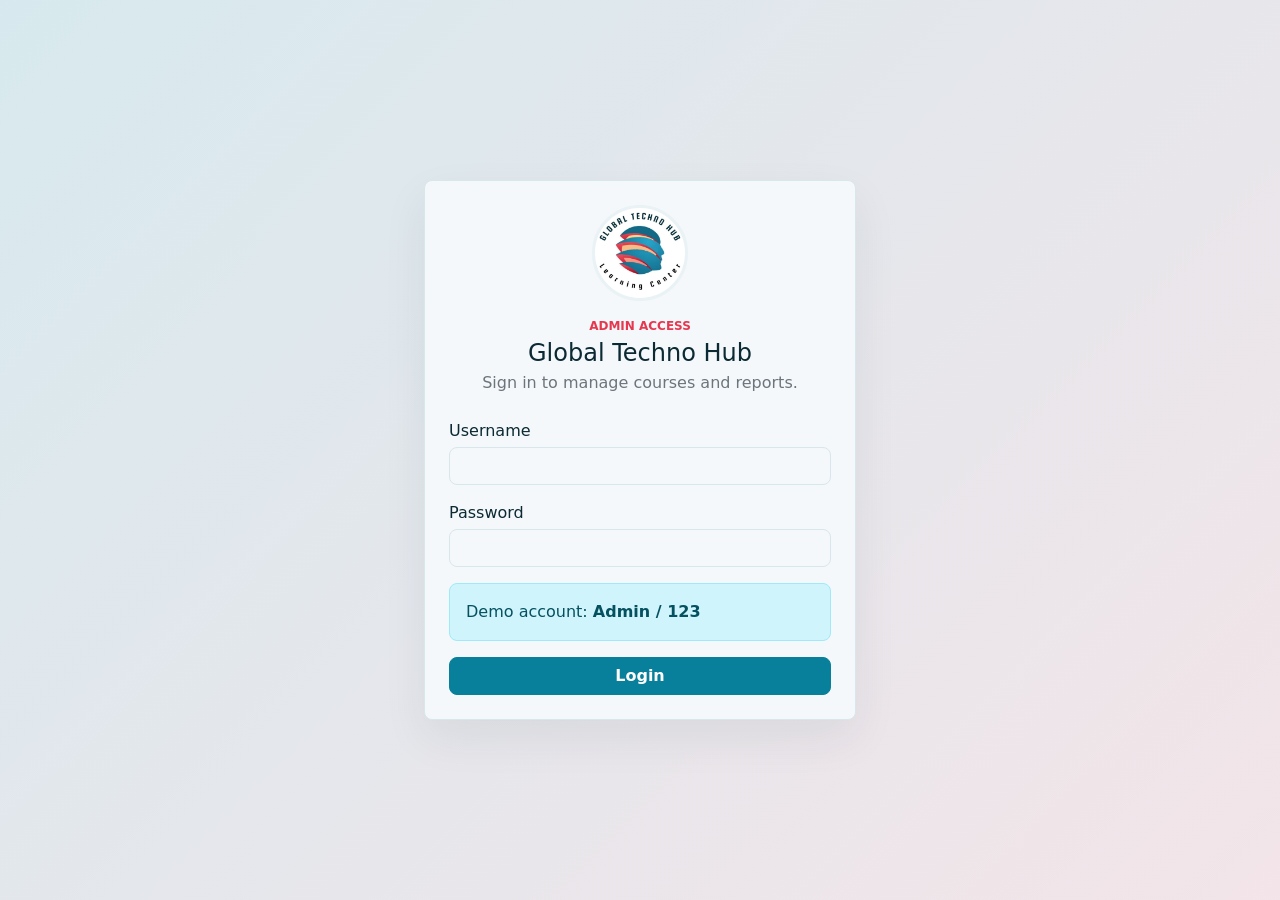
==== admin.html @ 3a6c4b47 "justine" ====
<!DOCTYPE html>
<html lang="en">
<head>
  <meta charset="UTF-8">
  <meta name="viewport" content="width=device-width, initial-scale=1.0">
  <title>Admin | Global Techno Hub</title>
  <link href="https://cdn.jsdelivr.net/npm/bootstrap@5.3.3/dist/css/bootstrap.min.css" rel="stylesheet">
  <link rel="stylesheet" href="styles.css">
</head>
<body>
  <section class="login-shell" id="adminLogin">
    <div class="card login-card">
      <div class="card-body p-4">
        <div class="text-center mb-4">
          <img src="assets/global-techno-hub-logo.jpg" alt="Global Techno Hub Learning Center logo" class="login-logo mb-3">
          <p class="section-label mb-1">Admin access</p>
          <h1 class="h4 mb-1">Global Techno Hub</h1>
          <p class="text-secondary mb-0">Sign in to manage courses and reports.</p>
        </div>
        <form id="adminLoginForm" class="vstack gap-3">
          <label class="form-label mb-0">
            Username
            <input class="form-control mt-1" id="adminUsername" type="text" autocomplete="username" required>
          </label>
          <label class="form-label mb-0">
            Password
            <input class="form-control mt-1" id="adminPassword" type="password" autocomplete="current-password" required>
          </label>
          <p class="alert alert-info mb-0">Demo account: <strong>Admin / 123</strong></p>
          <p class="alert alert-danger d-none mb-0" id="loginError">Invalid username or password.</p>
          <button class="btn btn-primary w-100" type="submit">Login</button>
        </form>
      </div>
    </div>
  </section>

  <div class="d-none" id="adminApp">
    <nav class="navbar navbar-expand-lg bg-white border-bottom sticky-top">
      <div class="container-fluid px-3 px-lg-4">
        <a class="navbar-brand d-flex align-items-center gap-3" href="index.html">
          <img src="assets/global-techno-hub-logo.jpg" alt="Global Techno Hub Learning Center logo" class="brand-logo">
          <span class="lh-sm">
            <strong class="d-block">Global Techno Hub</strong>
            <small class="text-secondary">Admin Dashboard</small>
          </span>
        </a>
        <button class="navbar-toggler" type="button" data-bs-toggle="collapse" data-bs-target="#adminNavigation" aria-controls="adminNavigation" aria-expanded="false" aria-label="Toggle navigation">
          <span class="navbar-toggler-icon"></span>
        </button>
        <div class="collapse navbar-collapse" id="adminNavigation">
          <ul class="navbar-nav ms-auto gap-lg-1">
            <li class="nav-item"><a class="nav-link active" aria-current="page" href="#dashboard">Dashboard</a></li>
            <li class="nav-item"><a class="nav-link" href="#courses">Courses</a></li>
            <li class="nav-item"><a class="nav-link" href="#learners">Learners</a></li>
            <li class="nav-item"><a class="nav-link" href="#documents">Documents</a></li>
            <li class="nav-item"><a class="nav-link" href="#reports">Reports</a></li>
            <li class="nav-item"><a class="nav-link" href="#automation">Automation</a></li>
            <li class="nav-item"><a class="nav-link" href="#admin">Admin</a></li>
          </ul>
          <button class="btn btn-outline-secondary ms-lg-3 mt-2 mt-lg-0" type="button" id="adminLogout">Logout</button>
        </div>
      </div>
    </nav>

    <main class="container-fluid px-3 px-lg-4 py-4">
      <header class="d-flex flex-column flex-xl-row justify-content-between gap-3 mb-4">
        <div>
          <p class="section-label mb-1">Training operations</p>
          <h1 class="display-title mb-0">Admin LMS Dashboard</h1>
        </div>
        <div class="d-flex flex-wrap gap-2 align-items-start">
          <button class="btn btn-outline-secondary" type="button">Search</button>
          <button class="btn btn-outline-secondary" type="button">Import</button>
          <button class="btn btn-primary" type="button" data-bs-toggle="modal" data-bs-target="#courseModal">New Course</button>
        </div>
      </header>

      <section class="row g-3 mb-3" id="dashboard" aria-label="Learning management summary">
        <div class="col-12 col-sm-6 col-xl-3">
          <article class="card metric-card h-100">
            <div class="card-body">
              <span class="text-secondary">Active courses</span>
              <strong class="metric-value d-block">12</strong>
              <small class="text-secondary">4 delivering this week</small>
            </div>
          </article>
        </div>
        <div class="col-12 col-sm-6 col-xl-3">
          <article class="card metric-card h-100">
            <div class="card-body">
              <span class="text-secondary">Learners tracked</span>
              <strong class="metric-value d-block">186</strong>
              <small class="text-secondary">78% average progress</small>
            </div>
          </article>
        </div>
        <div class="col-12 col-sm-6 col-xl-3">
          <article class="card metric-card h-100">
            <div class="card-body">
              <span class="text-secondary">Completion rate</span>
              <strong class="metric-value d-block">84%</strong>
              <small class="text-secondary">+9% from last month</small>
            </div>
          </article>
        </div>
        <div class="col-12 col-sm-6 col-xl-3">
          <article class="card metric-card h-100">
            <div class="card-body">
              <span class="text-secondary">Open reports</span>
              <strong class="metric-value d-block">7</strong>
              <small class="text-secondary">2 need review</small>
            </div>
          </article>
        </div>
      </section>

      <section class="row g-3 mb-3">
        <div class="col-12 col-xl-8" id="courses">
          <section class="card h-100">
            <div class="card-body">
              <div class="d-flex flex-column flex-md-row justify-content-between gap-3 mb-3">
                <div>
                  <p class="section-label mb-1">Deliver courses</p>
                  <h2 class="h5 mb-0">Course Catalog</h2>
                </div>
                <div class="btn-group align-self-start" role="group" aria-label="Course filter">
                  <button class="btn btn-outline-primary active" type="button" data-filter="all">All</button>
                  <button class="btn btn-outline-primary" type="button" data-filter="live">Live</button>
                  <button class="btn btn-outline-primary" type="button" data-filter="draft">Draft</button>
                </div>
              </div>

              <div class="vstack gap-3" id="courseList">
                <article class="card course-card" data-status="live">
                  <div class="row g-0">
                    <div class="col-md-3 course-strip course-strip-primary"><span>01</span></div>
                    <div class="col-md-9">
                      <div class="card-body">
                        <div class="d-flex justify-content-between gap-2 mb-2">
                          <h3 class="h6 mb-0">OJT Onboarding Essentials</h3>
                          <span class="badge text-bg-success">Live</span>
                        </div>
                        <p class="text-secondary mb-3">Role orientation, workplace policies, and required first-week modules.</p>
                        <div class="d-flex justify-content-between small mb-1"><span>Progress</span><strong>92%</strong></div>
                        <div class="progress" role="progressbar" aria-label="Onboarding Essentials progress" aria-valuenow="92" aria-valuemin="0" aria-valuemax="100">
                          <div class="progress-bar" style="width: 92%"></div>
                        </div>
                      </div>
                    </div>
                  </div>
                </article>

                <article class="card course-card" data-status="live">
                  <div class="row g-0">
                    <div class="col-md-3 course-strip course-strip-coral"><span>02</span></div>
                    <div class="col-md-9">
                      <div class="card-body">
                        <div class="d-flex justify-content-between gap-2 mb-2">
                          <h3 class="h6 mb-0">Safety and Compliance</h3>
                          <span class="badge text-bg-success">Live</span>
                        </div>
                        <p class="text-secondary mb-3">Incident reporting, lab safety, data privacy, and compliance checks.</p>
                        <div class="d-flex justify-content-between small mb-1"><span>Progress</span><strong>76%</strong></div>
                        <div class="progress" role="progressbar" aria-label="Safety and Compliance progress" aria-valuenow="76" aria-valuemin="0" aria-valuemax="100">
                          <div class="progress-bar bg-coral" style="width: 76%"></div>
                        </div>
                      </div>
                    </div>
                  </div>
                </article>

                <article class="card course-card" data-status="draft">
                  <div class="row g-0">
                    <div class="col-md-3 course-strip course-strip-sand"><span>03</span></div>
                    <div class="col-md-9">
                      <div class="card-body">
                        <div class="d-flex justify-content-between gap-2 mb-2">
                          <h3 class="h6 mb-0">Supervisor Skills Workshop</h3>
                          <span class="badge text-bg-warning">Draft</span>
                        </div>
                        <p class="text-secondary mb-3">Coaching checklists, feedback templates, and learner evaluation rubrics.</p>
                        <div class="d-flex justify-content-between small mb-1"><span>Readiness</span><strong>48%</strong></div>
                        <div class="progress" role="progressbar" aria-label="Supervisor Skills Workshop readiness" aria-valuenow="48" aria-valuemin="0" aria-valuemax="100">
                          <div class="progress-bar bg-sand" style="width: 48%"></div>
                        </div>
                      </div>
                    </div>
                  </div>
                </article>
              </div>
            </div>
          </section>
        </div>

        <div class="col-12 col-xl-4" id="learners">
          <section class="card h-100">
            <div class="card-body">
              <div class="d-flex justify-content-between align-items-start mb-3">
                <div>
                  <p class="section-label mb-1">Track learners</p>
                  <h2 class="h5 mb-0">Learner Progress</h2>
                </div>
                <button class="btn btn-outline-secondary btn-sm" type="button">Export</button>
              </div>
              <div class="list-group list-group-flush">
                <div class="list-group-item d-flex align-items-center gap-3 px-0">
                  <span class="avatar">AV</span>
                  <div class="flex-grow-1"><strong class="d-block">Andrea Valdez</strong><small class="text-secondary">Onboarding Essentials</small></div>
                  <span class="fw-bold">96%</span>
                </div>
                <div class="list-group-item d-flex align-items-center gap-3 px-0">
                  <span class="avatar">JM</span>
                  <div class="flex-grow-1"><strong class="d-block">Jomar Mercado</strong><small class="text-secondary">Safety and Compliance</small></div>
                  <span class="fw-bold">81%</span>
                </div>
                <div class="list-group-item d-flex align-items-center gap-3 px-0">
                  <span class="avatar">LC</span>
                  <div class="flex-grow-1"><strong class="d-block">Lara Cruz</strong><small class="text-secondary">Supervisor Workshop</small></div>
                  <span class="fw-bold">42%</span>
                </div>
              </div>
            </div>
          </section>
        </div>
      </section>

      <section class="row g-3">
        <div class="col-12 col-md-6 col-xl-3" id="documents">
          <article class="card h-100">
            <div class="card-body">
              <div class="d-flex justify-content-between align-items-start mb-3">
                <div>
                  <p class="section-label mb-1">Document</p>
                  <h2 class="h5 mb-0">Resource Library</h2>
                </div>
                <button class="btn btn-outline-secondary btn-sm" type="button">Upload</button>
              </div>
              <ul class="list-unstyled vstack gap-3 mb-0">
                <li class="d-flex gap-2"><span class="file-pill">PDF</span><span>OJT Handbook<br><small class="text-secondary">Updated today</small></span></li>
                <li class="d-flex gap-2"><span class="file-pill">DOC</span><span>Evaluation Rubric<br><small class="text-secondary">3 reviewers</small></span></li>
                <li class="d-flex gap-2"><span class="file-pill">VID</span><span>Orientation Recording<br><small class="text-secondary">24 min</small></span></li>
              </ul>
            </div>
          </article>
        </div>

        <div class="col-12 col-md-6 col-xl-3" id="reports">
          <article class="card h-100">
            <div class="card-body">
              <div class="d-flex justify-content-between align-items-start mb-3">
                <div>
                  <p class="section-label mb-1">Report</p>
                  <h2 class="h5 mb-0">Training Outcomes</h2>
                </div>
                <button class="btn btn-outline-secondary btn-sm" type="button">Refresh</button>
              </div>
              <div class="bar-chart mb-3" aria-label="Course completion by month">
                <span style="height: 42%"></span>
                <span style="height: 58%"></span>
                <span style="height: 66%"></span>
                <span style="height: 84%"></span>
                <span style="height: 78%"></span>
              </div>
              <p class="text-secondary mb-0">Completion, overdue modules, and learner activity are ready for review.</p>
            </div>
          </article>
        </div>

        <div class="col-12 col-md-6 col-xl-3" id="automation">
          <article class="card h-100">
            <div class="card-body">
              <div class="d-flex justify-content-between align-items-start mb-3">
                <div>
                  <p class="section-label mb-1">Automate</p>
                  <h2 class="h5 mb-0">Rules</h2>
                </div>
                <button class="btn btn-outline-secondary btn-sm" type="button">Add Rule</button>
              </div>
              <div class="form-check form-switch mb-2">
                <input class="form-check-input" type="checkbox" role="switch" id="ruleReminder" checked>
                <label class="form-check-label" for="ruleReminder">Send overdue reminders</label>
              </div>
              <div class="form-check form-switch mb-2">
                <input class="form-check-input" type="checkbox" role="switch" id="ruleCertificate" checked>
                <label class="form-check-label" for="ruleCertificate">Issue certificates</label>
              </div>
              <div class="form-check form-switch">
                <input class="form-check-input" type="checkbox" role="switch" id="ruleEnroll">
                <label class="form-check-label" for="ruleEnroll">Auto-enroll trainees</label>
              </div>
            </div>
          </article>
        </div>

        <div class="col-12 col-md-6 col-xl-3" id="admin">
          <article class="card h-100">
            <div class="card-body">
              <div class="d-flex justify-content-between align-items-start mb-3">
                <div>
                  <p class="section-label mb-1">Administer</p>
                  <h2 class="h5 mb-0">System Controls</h2>
                </div>
                <button class="btn btn-outline-secondary btn-sm" type="button">Settings</button>
              </div>
              <div class="row g-2">
                <div class="col-6"><button class="btn btn-light w-100 border" type="button">Users</button></div>
                <div class="col-6"><button class="btn btn-light w-100 border" type="button">Roles</button></div>
                <div class="col-6"><button class="btn btn-light w-100 border" type="button">Permissions</button></div>
                <div class="col-6"><button class="btn btn-light w-100 border" type="button">Certificates</button></div>
              </div>
            </div>
          </article>
        </div>
      </section>
    </main>

    <div class="modal fade" id="courseModal" tabindex="-1" aria-labelledby="courseModalLabel" aria-hidden="true">
      <div class="modal-dialog modal-dialog-centered">
        <form class="modal-content">
          <div class="modal-header">
            <div>
              <p class="section-label mb-1">Create course</p>
              <h2 class="modal-title fs-5" id="courseModalLabel">New Training Course</h2>
            </div>
            <button type="button" class="btn-close" data-bs-dismiss="modal" aria-label="Close"></button>
          </div>
          <div class="modal-body vstack gap-3">
            <label class="form-label mb-0">Course title<input class="form-control mt-1" type="text" placeholder="Enter course name"></label>
            <label class="form-label mb-0">Delivery type<select class="form-select mt-1"><option>Self-paced</option><option>Instructor-led</option><option>Blended</option></select></label>
            <label class="form-label mb-0">Description<textarea class="form-control mt-1" rows="4" placeholder="Describe the learning goal"></textarea></label>
          </div>
          <div class="modal-footer">
            <button type="button" class="btn btn-outline-secondary" data-bs-dismiss="modal">Cancel</button>
            <button type="button" class="btn btn-primary">Create</button>
          </div>
        </form>
      </div>
    </div>
  </div>

  <script src="https://cdn.jsdelivr.net/npm/bootstrap@5.3.3/dist/js/bootstrap.bundle.min.js"></script>
  <script src="app.js"></script>
</body>
</html>
---- styles.css ----
:root {
  --gth-ink: #0c2a33;
  --gth-teal: #087f9b;
  --gth-cyan: #19a8c8;
  --gth-coral: #e7374f;
  --gth-sand: #ffd08a;
  --gth-cream: #fff6e8;
  --gth-bg: #f4f8fa;
  --bs-body-bg: var(--gth-bg);
  --bs-body-color: var(--gth-ink);
  --bs-primary: var(--gth-teal);
  --bs-primary-rgb: 8, 127, 155;
  --bs-link-color: var(--gth-teal);
  --bs-link-hover-color: var(--gth-ink);
  --bs-border-radius: 0.5rem;
  --bs-border-color: #d8e7ec;
}

body {
  font-family: Inter, ui-sans-serif, system-ui, -apple-system, BlinkMacSystemFont, "Segoe UI", sans-serif;
}

.landing-page {
  background:
    linear-gradient(135deg, rgba(232, 246, 250, 0.9), rgba(255, 246, 232, 0.85)),
    var(--gth-bg);
}

.navbar {
  box-shadow: 0 10px 30px rgba(12, 42, 51, 0.06);
}

.brand-logo {
  width: 54px;
  height: 54px;
  object-fit: cover;
  border: 2px solid #e9f2f5;
  border-radius: 50%;
}

.navbar-brand strong,
.display-title,
.card h2,
.card h3 {
  color: var(--gth-ink);
}

.nav-link {
  border-radius: 0.5rem;
  font-weight: 700;
}

.nav-link:hover,
.nav-link.active {
  color: var(--gth-teal) !important;
  background: #e8f6fa;
}

.display-title {
  font-size: clamp(2rem, 5vw, 3.4rem);
  font-weight: 800;
  line-height: 1;
}

.hero-title {
  color: var(--gth-ink);
  font-size: clamp(2.5rem, 7vw, 5.2rem);
  font-weight: 850;
  line-height: 0.98;
}

.landing-hero {
  min-height: 70vh;
  display: grid;
  align-items: center;
  padding: 4rem 0;
}

.logo-showcase {
  display: grid;
  width: min(100%, 24rem);
  aspect-ratio: 1;
  place-items: center;
  border-radius: 50%;
  background: #fff;
  box-shadow: 0 24px 70px rgba(12, 42, 51, 0.16);
}

.logo-showcase img {
  width: 84%;
  height: 84%;
  object-fit: cover;
  border-radius: 50%;
}

.section-label {
  color: var(--gth-coral);
  font-size: 0.75rem;
  font-weight: 800;
  letter-spacing: 0;
  text-transform: uppercase;
}

.card {
  border-color: #d8e7ec;
  border-radius: 0.5rem;
  box-shadow: 0 18px 45px rgba(12, 42, 51, 0.07);
}

.metric-card {
  border-top: 4px solid var(--gth-cyan);
}

.metric-value {
  color: var(--gth-teal);
  font-size: 2rem;
  line-height: 1.1;
  margin: 0.45rem 0 0.2rem;
}

.btn {
  border-radius: 0.5rem;
  font-weight: 750;
}

.btn-primary {
  --bs-btn-bg: var(--gth-teal);
  --bs-btn-border-color: var(--gth-teal);
  --bs-btn-hover-bg: var(--gth-ink);
  --bs-btn-hover-border-color: var(--gth-ink);
  --bs-btn-active-bg: var(--gth-ink);
  --bs-btn-active-border-color: var(--gth-ink);
}

.btn-outline-primary {
  --bs-btn-color: var(--gth-teal);
  --bs-btn-border-color: #9bd6e2;
  --bs-btn-hover-bg: var(--gth-teal);
  --bs-btn-hover-border-color: var(--gth-teal);
  --bs-btn-active-bg: var(--gth-teal);
  --bs-btn-active-border-color: var(--gth-teal);
}

.btn-outline-secondary {
  --bs-btn-color: var(--gth-ink);
  --bs-btn-border-color: #c8dde3;
  --bs-btn-hover-bg: #e8f6fa;
  --bs-btn-hover-border-color: #9bd6e2;
  --bs-btn-hover-color: var(--gth-ink);
}

.course-card {
  box-shadow: none;
  overflow: hidden;
}

.course-strip {
  position: relative;
  display: grid;
  min-height: 8rem;
  place-items: center;
  color: #fff;
  isolation: isolate;
}

.course-strip::before,
.course-strip::after {
  position: absolute;
  content: "";
  border-radius: 999px;
  background: rgba(255, 255, 255, 0.24);
  z-index: -1;
}

.course-strip::before {
  width: 5rem;
  height: 5rem;
  right: -1.25rem;
  top: 1rem;
}

.course-strip::after {
  width: 3rem;
  height: 3rem;
  left: 1rem;
  bottom: -0.7rem;
}

.course-strip span {
  font-size: 2rem;
  font-weight: 900;
}

.course-strip-primary {
  background: linear-gradient(145deg, var(--gth-teal), var(--gth-cyan));
}

.course-strip-coral {
  background: linear-gradient(145deg, var(--gth-coral), #f27466);
}

.course-strip-sand {
  background: linear-gradient(145deg, #f4b75e, var(--gth-sand));
  color: var(--gth-ink);
}

.progress {
  height: 0.55rem;
  background: #e8f0f3;
}

.progress-bar {
  background-color: var(--gth-teal);
}

.bg-coral {
  background-color: var(--gth-coral) !important;
}

.bg-sand {
  background-color: #f1b450 !important;
}

.text-bg-success {
  background-color: #dff5ea !important;
  color: #0e6841 !important;
}

.text-bg-warning {
  background-color: var(--gth-cream) !important;
  color: #81510b !important;
}

.avatar {
  display: grid;
  width: 2.5rem;
  height: 2.5rem;
  flex: 0 0 2.5rem;
  place-items: center;
  border-radius: 50%;
  background: #e8f6fa;
  color: var(--gth-teal);
  font-size: 0.8rem;
  font-weight: 900;
}

.file-pill {
  display: inline-grid;
  width: 2.5rem;
  height: 2rem;
  flex: 0 0 2.5rem;
  place-items: center;
  border-radius: 0.4rem;
  background: #e8f6fa;
  color: var(--gth-teal);
  font-size: 0.75rem;
  font-weight: 900;
}

.bar-chart {
  display: flex;
  align-items: end;
  gap: 0.6rem;
  height: 8.5rem;
  padding: 0.75rem;
  border-radius: 0.5rem;
  background: #e8f6fa;
}

.bar-chart span {
  flex: 1;
  min-width: 1.2rem;
  border-radius: 0.4rem 0.4rem 0 0;
  background: linear-gradient(180deg, var(--gth-cyan), var(--gth-teal));
}

.form-check-input:checked {
  background-color: var(--gth-teal);
  border-color: var(--gth-teal);
}

.login-shell {
  min-height: 100vh;
  display: grid;
  place-items: center;
  padding: 1.5rem;
  background:
    linear-gradient(135deg, rgba(8, 127, 155, 0.12), rgba(231, 55, 79, 0.1)),
    var(--gth-bg);
}

.login-card {
  width: min(100%, 27rem);
}

.login-logo {
  width: 6rem;
  height: 6rem;
  object-fit: cover;
  border: 3px solid #e9f2f5;
  border-radius: 50%;
}

.classroom-card {
  overflow: hidden;
}

.classroom-card .course-strip {
  min-height: 10rem;
}

@media (max-width: 767.98px) {
  .course-strip {
    min-height: 5.5rem;
  }
}
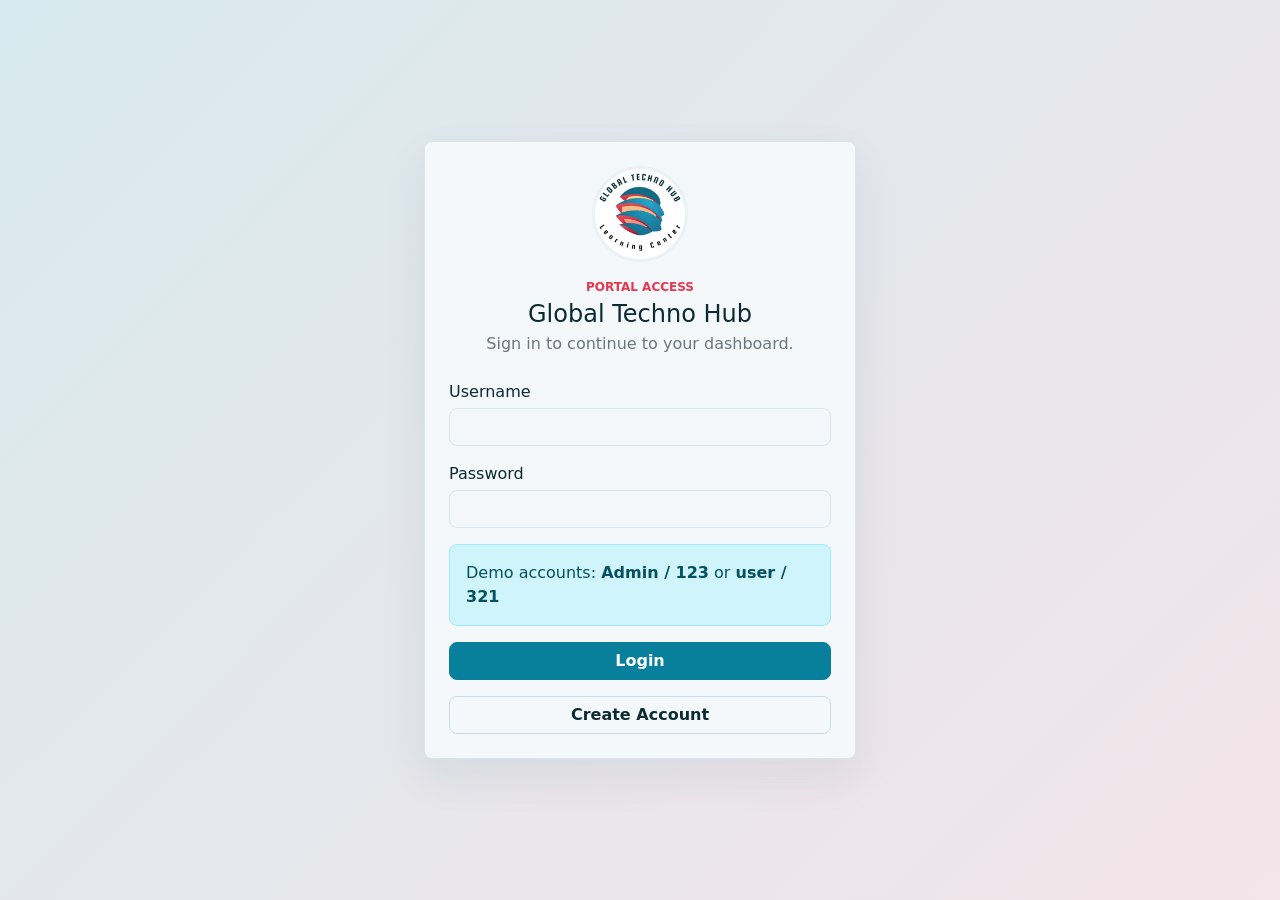
==== commit b214eb22: "awdadasdw" ====
--- a/admin.html
+++ b/admin.html
@@ -8,33 +8,7 @@
   <link rel="stylesheet" href="styles.css">
 </head>
 <body>
-  <section class="login-shell" id="adminLogin">
-    <div class="card login-card">
-      <div class="card-body p-4">
-        <div class="text-center mb-4">
-          <img src="assets/global-techno-hub-logo.jpg" alt="Global Techno Hub Learning Center logo" class="login-logo mb-3">
-          <p class="section-label mb-1">Admin access</p>
-          <h1 class="h4 mb-1">Global Techno Hub</h1>
-          <p class="text-secondary mb-0">Sign in to manage courses and reports.</p>
-        </div>
-        <form id="adminLoginForm" class="vstack gap-3">
-          <label class="form-label mb-0">
-            Username
-            <input class="form-control mt-1" id="adminUsername" type="text" autocomplete="username" required>
-          </label>
-          <label class="form-label mb-0">
-            Password
-            <input class="form-control mt-1" id="adminPassword" type="password" autocomplete="current-password" required>
-          </label>
-          <p class="alert alert-info mb-0">Demo account: <strong>Admin / 123</strong></p>
-          <p class="alert alert-danger d-none mb-0" id="loginError">Invalid username or password.</p>
-          <button class="btn btn-primary w-100" type="submit">Login</button>
-        </form>
-      </div>
-    </div>
-  </section>
-
-  <div class="d-none" id="adminApp">
+  <div id="adminApp">
     <nav class="navbar navbar-expand-lg bg-white border-bottom sticky-top">
       <div class="container-fluid px-3 px-lg-4">
         <a class="navbar-brand d-flex align-items-center gap-3" href="index.html">
@@ -44,21 +18,7 @@
             <small class="text-secondary">Admin Dashboard</small>
           </span>
         </a>
-        <button class="navbar-toggler" type="button" data-bs-toggle="collapse" data-bs-target="#adminNavigation" aria-controls="adminNavigation" aria-expanded="false" aria-label="Toggle navigation">
-          <span class="navbar-toggler-icon"></span>
-        </button>
-        <div class="collapse navbar-collapse" id="adminNavigation">
-          <ul class="navbar-nav ms-auto gap-lg-1">
-            <li class="nav-item"><a class="nav-link active" aria-current="page" href="#dashboard">Dashboard</a></li>
-            <li class="nav-item"><a class="nav-link" href="#courses">Courses</a></li>
-            <li class="nav-item"><a class="nav-link" href="#learners">Learners</a></li>
-            <li class="nav-item"><a class="nav-link" href="#documents">Documents</a></li>
-            <li class="nav-item"><a class="nav-link" href="#reports">Reports</a></li>
-            <li class="nav-item"><a class="nav-link" href="#automation">Automation</a></li>
-            <li class="nav-item"><a class="nav-link" href="#admin">Admin</a></li>
-          </ul>
-          <button class="btn btn-outline-secondary ms-lg-3 mt-2 mt-lg-0" type="button" id="adminLogout">Logout</button>
-        </div>
+        <button class="btn btn-outline-secondary ms-auto" type="button" id="adminLogout">Logout</button>
       </div>
     </nav>
 
@@ -69,7 +29,12 @@
           <h1 class="display-title mb-0">Admin LMS Dashboard</h1>
         </div>
         <div class="d-flex flex-wrap gap-2 align-items-start">
-          <button class="btn btn-outline-secondary" type="button">Search</button>
+          <button class="btn btn-outline-secondary dashboard-back" type="button">Return</button>
+          <form class="course-search d-flex gap-2" role="search">
+            <label class="visually-hidden" for="adminCourseSearch">Search courses</label>
+            <input class="form-control" id="adminCourseSearch" type="search" placeholder="Search courses">
+            <button class="btn btn-outline-secondary" type="submit">Search</button>
+          </form>
           <button class="btn btn-outline-secondary" type="button">Import</button>
           <button class="btn btn-primary" type="button" data-bs-toggle="modal" data-bs-target="#courseModal">New Course</button>
         </div>
@@ -114,8 +79,181 @@
         </div>
       </section>
 
-      <section class="row g-3 mb-3">
-        <div class="col-12 col-xl-8" id="courses">
+      <div class="student-dashboard-shell">
+        <aside class="student-section-nav" aria-label="Admin sections">
+          <a href="#announcements" class="active" data-student-section-link="announcements">Announcements</a>
+          <a href="#videos" data-student-section-link="videos">Videos</a>
+          <a href="#assignments" data-student-section-link="assignments">Assignments</a>
+          <a href="#invitations" data-student-section-link="invitations">Invitations</a>
+          <a href="#courses" data-student-section-link="courses">Courses</a>
+          <a href="#documents" data-student-section-link="documents">Operations</a>
+        </aside>
+
+        <div class="student-section-content">
+      <section class="row g-3 student-section-card active" id="announcements" data-student-section="announcements">
+        <div class="col-12 col-xl-5">
+          <section class="card">
+            <div class="card-body">
+              <p class="section-label mb-1">Publish update</p>
+              <h2 class="h5 mb-3">Create Announcement</h2>
+              <form class="vstack gap-3" id="announcementForm">
+                <label class="form-label mb-0">
+                  Classroom
+                  <select class="form-select mt-1" id="announcementClassroom" required>
+                    <option value="ict">ICT OJT Classroom</option>
+                    <option value="css">Computer Systems Servicing</option>
+                    <option value="all">All Classrooms</option>
+                  </select>
+                </label>
+                <label class="form-label mb-0">
+                  Subject
+                  <select class="form-select mt-1" id="announcementSubject" required>
+                    <option>OJT Onboarding Essentials</option>
+                    <option>Safety and Compliance</option>
+                    <option>Supervisor Skills Workshop</option>
+                    <option>General Reminder</option>
+                  </select>
+                </label>
+                <label class="form-label mb-0">
+                  Message
+                  <textarea class="form-control mt-1" id="announcementMessage" rows="4" placeholder="Write announcement details" required></textarea>
+                </label>
+                <div class="form-check">
+                  <input class="form-check-input" type="checkbox" id="announcementPinned">
+                  <label class="form-check-label" for="announcementPinned">Pin this announcement</label>
+                </div>
+                <button class="btn btn-primary" type="submit">Post Announcement</button>
+              </form>
+            </div>
+          </section>
+        </div>
+        <div class="col-12 col-xl-7">
+          <section class="card">
+            <div class="card-body">
+              <div class="d-flex flex-column flex-md-row justify-content-between gap-2 mb-3">
+                <div>
+                  <p class="section-label mb-1">Class feed</p>
+                  <h2 class="h5 mb-0">Posted Announcements</h2>
+                </div>
+              </div>
+              <div class="announcement-list vstack gap-3" id="adminAnnouncements"></div>
+            </div>
+          </section>
+        </div>
+      </section>
+
+      <section class="row g-3 student-section-card" id="videos" data-student-section="videos">
+        <div class="col-12 col-xl-5">
+          <section class="card h-100">
+            <div class="card-body">
+              <p class="section-label mb-1">Video resource</p>
+              <h2 class="h5 mb-3">Post YouTube Video</h2>
+              <form class="vstack gap-3" id="videoForm">
+                <label class="form-label mb-0">
+                  Classroom
+                  <select class="form-select mt-1" id="videoClassroom" required>
+                    <option value="ict">ICT OJT Classroom</option>
+                    <option value="css">Computer Systems Servicing</option>
+                    <option value="all">All Classrooms</option>
+                  </select>
+                </label>
+                <label class="form-label mb-0">Title<input class="form-control mt-1" id="videoTitle" type="text" placeholder="Video title" required></label>
+                <label class="form-label mb-0">YouTube link<input class="form-control mt-1" id="videoUrl" type="url" placeholder="https://www.youtube.com/watch?v=..." required></label>
+                <p class="alert alert-danger d-none mb-0" id="videoError">Enter a valid YouTube link.</p>
+                <button class="btn btn-primary" type="submit">Post Video</button>
+              </form>
+            </div>
+          </section>
+        </div>
+        <div class="col-12 col-xl-7">
+          <section class="card">
+            <div class="card-body">
+              <div class="d-flex flex-column flex-md-row justify-content-between gap-2 mb-3">
+                <div>
+                  <p class="section-label mb-1">Watch lessons</p>
+                  <h2 class="h5 mb-0">Admin Posted Videos</h2>
+                </div>
+                <span class="badge text-bg-info align-self-start">All classrooms</span>
+              </div>
+              <div class="row g-3" id="adminVideos"></div>
+            </div>
+          </section>
+        </div>
+      </section>
+
+      <section class="row g-3 student-section-card" id="assignments" data-student-section="assignments">
+        <div class="col-12 col-xl-5">
+          <section class="card h-100">
+            <div class="card-body">
+              <p class="section-label mb-1">Assignment task</p>
+              <h2 class="h5 mb-3">Post Assignment</h2>
+              <form class="vstack gap-3" id="assignmentForm">
+                <label class="form-label mb-0">
+                  Classroom
+                  <select class="form-select mt-1" id="assignmentClassroom" required>
+                    <option value="ict">ICT OJT Classroom</option>
+                    <option value="css">Computer Systems Servicing</option>
+                    <option value="all">All Classrooms</option>
+                  </select>
+                </label>
+                <label class="form-label mb-0">Title<input class="form-control mt-1" id="assignmentTitle" type="text" placeholder="Assignment title" required></label>
+                <label class="form-label mb-0">Instructions<textarea class="form-control mt-1" id="assignmentInstructions" rows="4" placeholder="Write assignment instructions" required></textarea></label>
+                <label class="form-label mb-0">Due date<input class="form-control mt-1" id="assignmentDueDate" type="date" required></label>
+                <button class="btn btn-primary" type="submit">Post Assignment</button>
+              </form>
+            </div>
+          </section>
+        </div>
+        <div class="col-12 col-xl-7">
+          <section class="card">
+            <div class="card-body">
+              <div class="d-flex flex-column flex-md-row justify-content-between gap-2 mb-3">
+                <div>
+                  <p class="section-label mb-1">Class tasks</p>
+                  <h2 class="h5 mb-0">Posted Assignments</h2>
+                </div>
+                <span class="badge text-bg-info align-self-start">All classrooms</span>
+              </div>
+              <div class="row g-3" id="adminAssignments"></div>
+            </div>
+          </section>
+        </div>
+      </section>
+
+      <section class="row g-3 student-section-card" id="invitations" data-student-section="invitations">
+        <div class="col-12 col-xl-5">
+          <section class="card h-100">
+            <div class="card-body">
+              <p class="section-label mb-1">Invite learners</p>
+              <h2 class="h5 mb-3">Post Invitation Link</h2>
+              <form class="vstack gap-3" id="invitationForm">
+                <label class="form-label mb-0">
+                  Classroom
+                  <select class="form-select mt-1" id="invitationClassroom" required>
+                    <option value="ict">ICT OJT Classroom</option>
+                    <option value="css">Computer Systems Servicing</option>
+                  </select>
+                </label>
+                <label class="form-label mb-0">Invitation title<input class="form-control mt-1" id="invitationTitle" type="text" placeholder="Enrollment invitation" required></label>
+                <label class="form-label mb-0">Permalink<input class="form-control mt-1" id="invitationLink" type="url" placeholder="https://example.com/invite/classroom" required></label>
+                <button class="btn btn-primary" type="submit">Post Invitation</button>
+              </form>
+            </div>
+          </section>
+        </div>
+        <div class="col-12 col-xl-7">
+          <section class="card h-100">
+            <div class="card-body">
+              <p class="section-label mb-1">Enrollment</p>
+              <h2 class="h5 mb-3">Enrollment Requests</h2>
+              <div class="vstack gap-3" id="enrollmentRequests"></div>
+            </div>
+          </section>
+        </div>
+      </section>
+
+      <section class="row g-3 student-section-card" id="courses" data-student-section="courses">
+        <div class="col-12 col-xl-8">
           <section class="card h-100">
             <div class="card-body">
               <div class="d-flex flex-column flex-md-row justify-content-between gap-3 mb-3">
@@ -224,8 +362,8 @@
         </div>
       </section>
 
-      <section class="row g-3">
-        <div class="col-12 col-md-6 col-xl-3" id="documents">
+      <section class="row g-3 student-section-card" id="documents" data-student-section="documents">
+        <div class="col-12 col-md-6 col-xl-3" id="resource-library">
           <article class="card h-100">
             <div class="card-body">
               <div class="d-flex justify-content-between align-items-start mb-3">
@@ -312,6 +450,8 @@
           </article>
         </div>
       </section>
+        </div>
+      </div>
     </main>
 
     <div class="modal fade" id="courseModal" tabindex="-1" aria-labelledby="courseModalLabel" aria-hidden="true">
@@ -336,7 +476,48 @@
         </form>
       </div>
     </div>
+
+    <div class="modal fade" id="videoModal" tabindex="-1" aria-labelledby="videoModalLabel" aria-hidden="true">
+      <div class="modal-dialog modal-dialog-centered modal-xl">
+        <div class="modal-content">
+          <div class="modal-header">
+            <h2 class="modal-title fs-5" id="videoModalLabel">Class Video</h2>
+            <button type="button" class="btn-close" data-bs-dismiss="modal" aria-label="Close"></button>
+          </div>
+          <div class="modal-body">
+            <div class="video-frame">
+              <iframe id="videoModalFrame" title="Class video player" allow="accelerometer; autoplay; clipboard-write; encrypted-media; gyroscope; picture-in-picture; web-share" allowfullscreen></iframe>
+            </div>
+          </div>
+        </div>
+      </div>
+    </div>
   </div>
+
+  <aside class="chatbox card" id="chatbox" data-role="admin">
+    <div class="card-body p-3">
+      <div class="d-flex justify-content-between align-items-start gap-2 mb-2">
+        <div>
+          <p class="section-label mb-1">Class chat</p>
+          <h2 class="h6 mb-0">Admin Chat</h2>
+        </div>
+        <button class="btn btn-outline-secondary btn-sm chat-toggle" type="button">Minimize</button>
+      </div>
+      <label class="form-label mb-2">
+        Classroom
+        <select class="form-select form-select-sm mt-1" id="chatClassroom">
+          <option value="ict">ICT OJT Classroom</option>
+          <option value="css">Computer Systems Servicing</option>
+        </select>
+      </label>
+      <div class="chat-messages" id="chatMessages" aria-live="polite"></div>
+      <form class="chat-form d-flex gap-2 mt-2" id="chatForm">
+        <label class="visually-hidden" for="chatMessage">Message</label>
+        <input class="form-control" id="chatMessage" type="text" placeholder="Type a message" required>
+        <button class="btn btn-primary" type="submit">Send</button>
+      </form>
+    </div>
+  </aside>
 
   <script src="https://cdn.jsdelivr.net/npm/bootstrap@5.3.3/dist/js/bootstrap.bundle.min.js"></script>
   <script src="app.js"></script>
--- a/styles.css
+++ b/styles.css
@@ -152,6 +152,261 @@
 .course-card {
   box-shadow: none;
   overflow: hidden;
+  transition: box-shadow 0.35s ease, transform 0.35s ease, border-color 0.35s ease;
+}
+
+.course-card.course-search-match {
+  border-color: var(--gth-cyan);
+  box-shadow: 0 22px 55px rgba(8, 127, 155, 0.24);
+  transform: translateY(-0.35rem);
+}
+
+.course-search .form-control {
+  width: min(45vw, 16rem);
+}
+
+.course-search-wide .form-control {
+  width: auto;
+  flex: 1 1 auto;
+}
+
+.announcement-item {
+  padding: 0.85rem;
+  border: 1px solid #d8e7ec;
+  border-radius: 0.5rem;
+  background: #fff;
+}
+
+.announcement-item .badge,
+.video-resource .badge {
+  font-size: 0.72rem;
+}
+
+.announcement-item h3,
+.video-resource h3 {
+  line-height: 1.25;
+}
+
+.announcement-pinned {
+  border-color: var(--gth-sand);
+  background: linear-gradient(135deg, #fffaf1, #fff);
+}
+
+.announcement-card-body-collapsed {
+  display: none !important;
+}
+
+.announcement-comments {
+  padding-top: 0.75rem;
+  border-top: 1px solid #e4eef2;
+}
+
+.announcement-comment {
+  padding: 0.55rem 0.65rem;
+  border: 1px solid #e4eef2;
+  border-radius: 0.5rem;
+  background: #f8fbfc;
+}
+
+.student-dashboard-shell {
+  display: grid;
+  grid-template-columns: minmax(10rem, 14rem) minmax(0, 1fr);
+  gap: 1rem;
+  align-items: start;
+}
+
+.student-section-nav {
+  position: sticky;
+  top: 5.6rem;
+  display: grid;
+  gap: 0.5rem;
+  padding: 0.75rem;
+  border: 1px solid #d8e7ec;
+  border-radius: 0.5rem;
+  background: #fff;
+  box-shadow: 0 18px 45px rgba(12, 42, 51, 0.07);
+}
+
+.student-section-nav a {
+  display: block;
+  padding: 0.75rem 0.85rem;
+  border-radius: 0.45rem;
+  color: var(--gth-ink);
+  font-weight: 800;
+  text-decoration: none;
+  white-space: nowrap;
+}
+
+.student-section-nav a:hover,
+.student-section-nav a:focus,
+.student-section-nav a.active {
+  color: var(--gth-teal);
+  background: #e8f6fa;
+  outline: 0;
+}
+
+.student-section-content {
+  display: grid;
+  gap: 1rem;
+  min-width: 0;
+}
+
+.student-section-card {
+  display: none;
+  scroll-margin-top: 6rem;
+}
+
+.student-section-card.active {
+  display: block;
+}
+
+.row.student-section-card.active {
+  display: flex;
+}
+
+.student-course-grid,
+.grades-grid {
+  display: grid;
+  grid-template-columns: repeat(auto-fit, minmax(min(100%, 20rem), 1fr));
+  gap: 1rem;
+}
+
+.grades-grid {
+  grid-template-columns: repeat(auto-fit, minmax(min(100%, 12rem), 1fr));
+}
+
+.grade-tile {
+  display: grid;
+  gap: 0.4rem;
+  padding: 1rem;
+  border: 1px solid #d8e7ec;
+  border-radius: 0.5rem;
+  background: #fff;
+}
+
+.grade-tile span {
+  color: #5f7279;
+  font-weight: 700;
+}
+
+.grade-tile strong {
+  color: var(--gth-teal);
+  font-size: 1.6rem;
+  line-height: 1;
+}
+
+.student-feed > [id] > .card {
+  height: 100%;
+}
+
+.student-course-panel,
+.student-announcement-panel {
+  flex: 0 0 100%;
+  max-width: 100%;
+  padding-right: calc(var(--bs-gutter-x) * 0.5);
+  padding-left: calc(var(--bs-gutter-x) * 0.5);
+}
+
+.student-feed .announcement-list {
+  max-height: 24rem;
+  overflow-y: auto;
+  padding-right: 0.15rem;
+}
+
+.student-course-panel .course-search {
+  flex-wrap: wrap;
+}
+
+.student-course-panel .course-search .form-control {
+  min-width: 0;
+}
+
+.student-course-panel .btn-group {
+  flex-wrap: wrap;
+}
+
+.student-course-panel .course-strip {
+  display: none;
+}
+
+.student-course-panel .course-card .col-md-9 {
+  width: 100%;
+}
+
+.student-course-panel .course-card .card-body {
+  padding: 0.85rem;
+}
+
+.student-course-panel .course-card p {
+  font-size: 0.88rem;
+}
+
+@media (min-width: 1200px) {
+  .student-course-panel {
+    flex-basis: 20%;
+    max-width: 20%;
+  }
+
+  .student-announcement-panel {
+    flex-basis: 80%;
+    max-width: 80%;
+  }
+}
+
+.video-card {
+  width: 100%;
+}
+
+.video-resource {
+  box-shadow: none;
+  overflow: hidden;
+}
+
+.video-announcement-item {
+  display: flex;
+  align-items: center;
+  gap: 1rem;
+  cursor: pointer;
+  transition: border-color 0.2s ease, box-shadow 0.2s ease, transform 0.2s ease;
+}
+
+.video-announcement-item:hover,
+.video-announcement-item:focus-visible {
+  border-color: var(--gth-cyan);
+  box-shadow: 0 12px 30px rgba(8, 127, 155, 0.16);
+  outline: 0;
+  transform: translateY(-0.08rem);
+}
+
+.video-announcement-thumb {
+  width: 7rem;
+  aspect-ratio: 16 / 9;
+  flex: 0 0 7rem;
+  border-radius: 0.4rem;
+  object-fit: cover;
+  background: #e8f0f3;
+}
+
+.video-announcement-content {
+  min-width: 0;
+}
+
+.video-thumb {
+  width: 100%;
+  aspect-ratio: 16 / 9;
+  object-fit: cover;
+  background: #e8f0f3;
+}
+
+.video-frame {
+  aspect-ratio: 16 / 9;
+  background: #07171c;
+}
+
+.video-frame iframe {
+  width: 100%;
+  height: 100%;
+  border: 0;
 }
 
 .course-strip {
@@ -229,6 +484,11 @@
 .text-bg-warning {
   background-color: var(--gth-cream) !important;
   color: #81510b !important;
+}
+
+.text-bg-info {
+  background-color: #e8f6fa !important;
+  color: var(--gth-teal) !important;
 }
 
 .avatar {
@@ -309,8 +569,68 @@
   min-height: 10rem;
 }
 
+.chatbox {
+  position: fixed;
+  right: 1rem;
+  bottom: 1rem;
+  z-index: 1030;
+  width: min(24rem, calc(100vw - 2rem));
+  box-shadow: 0 24px 70px rgba(12, 42, 51, 0.2);
+}
+
+.chat-messages {
+  display: flex;
+  flex-direction: column;
+  gap: 0.6rem;
+  height: 14rem;
+  overflow-y: auto;
+  padding: 0.75rem;
+  border: 1px solid #d8e7ec;
+  border-radius: 0.5rem;
+  background: #f8fbfc;
+}
+
+.chat-message {
+  padding: 0.6rem 0.75rem;
+  border: 1px solid #e4eef2;
+  border-radius: 0.5rem;
+  background: #fff;
+}
+
+.chatbox-collapsed .chat-messages,
+.chatbox-collapsed .chat-form,
+.chatbox-collapsed .form-label {
+  display: none !important;
+}
+
 @media (max-width: 767.98px) {
+  .student-dashboard-shell {
+    grid-template-columns: 1fr;
+  }
+
+  .student-section-nav {
+    position: static;
+    display: flex;
+    overflow-x: auto;
+    padding: 0.5rem;
+  }
+
+  .student-section-nav a {
+    flex: 0 0 auto;
+    padding: 0.65rem 0.8rem;
+  }
+
   .course-strip {
     min-height: 5.5rem;
   }
-}
+
+  .video-announcement-item {
+    align-items: flex-start;
+    gap: 0.75rem;
+  }
+
+  .video-announcement-thumb {
+    width: 5.5rem;
+    flex-basis: 5.5rem;
+  }
+}
